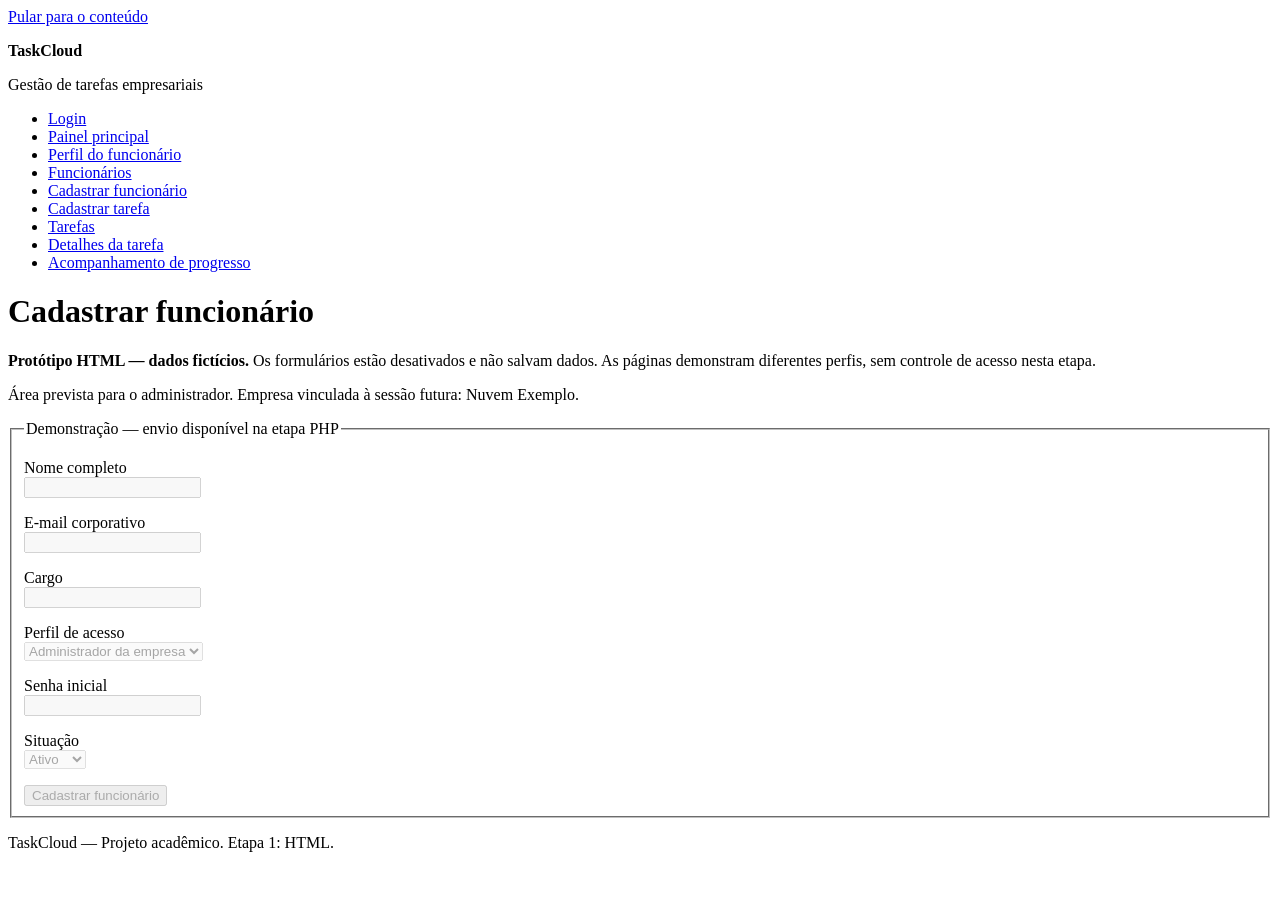
==== funcionario-cadastro.html @ f1c2e86b "Adiciona estrutura HTML da etapa 1 do TaskCloud" ====
<!doctype html>
<html lang="pt-BR">
<head>
  <meta charset="utf-8">
  <meta name="viewport" content="width=device-width, initial-scale=1">
  <meta name="description" content="TaskCloud: estrutura HTML demonstrativa de gestão de tarefas empresariais.">
  <title>Cadastrar funcionário | TaskCloud</title>
</head>
<body>
  <a href="#conteudo">Pular para o conteúdo</a>
  <header class="cabecalho"><p><strong>TaskCloud</strong></p><p>Gestão de tarefas empresariais</p></header>
  <aside class="menu-lateral"><nav aria-label="Navegação principal"><ul><li><a href="index.html">Login</a></li><li><a href="painel.html">Painel principal</a></li><li><a href="perfil.html">Perfil do funcionário</a></li><li><a href="funcionarios.html">Funcionários</a></li><li><a href="funcionario-cadastro.html" aria-current="page">Cadastrar funcionário</a></li><li><a href="tarefa-cadastro.html">Cadastrar tarefa</a></li><li><a href="tarefas.html">Tarefas</a></li><li><a href="tarefa-detalhes.html">Detalhes da tarefa</a></li><li><a href="progresso.html">Acompanhamento de progresso</a></li></ul></nav></aside>
  <main id="conteudo">
    <h1>Cadastrar funcionário</h1>
    <p><strong>Protótipo HTML — dados fictícios.</strong> Os formulários estão desativados e não salvam dados. As páginas demonstram diferentes perfis, sem controle de acesso nesta etapa.</p>
    <p>Área prevista para o administrador. Empresa vinculada à sessão futura: Nuvem Exemplo.</p><form method="post"><fieldset disabled><legend>Demonstração — envio disponível na etapa PHP</legend><p><label for="nome">Nome completo</label><br><input type="text" id="nome" name="nome" required maxlength="120" autocomplete="name"></p><p><label for="email">E-mail corporativo</label><br><input type="email" id="email" name="email" required maxlength="254" autocomplete="email"></p><p><label for="cargo">Cargo</label><br><input type="text" id="cargo" name="cargo" maxlength="100"></p><p><label for="perfil">Perfil de acesso</label><br><select id="perfil" name="perfil"><option value="administrador">Administrador da empresa</option><option value="gestor">Gestor</option><option value="funcionario">Funcionário</option></select></p><p><label for="senha">Senha inicial</label><br><input type="password" id="senha" name="senha" required minlength="12" autocomplete="new-password"></p><p><label for="ativo">Situação</label><br><select id="ativo" name="ativo"><option value="1">Ativo</option><option value="0">Inativo</option></select></p><button type="submit">Cadastrar funcionário</button></fieldset></form>
  </main>
  <footer><p>TaskCloud — Projeto acadêmico. Etapa 1: HTML.</p></footer>
</body>
</html>
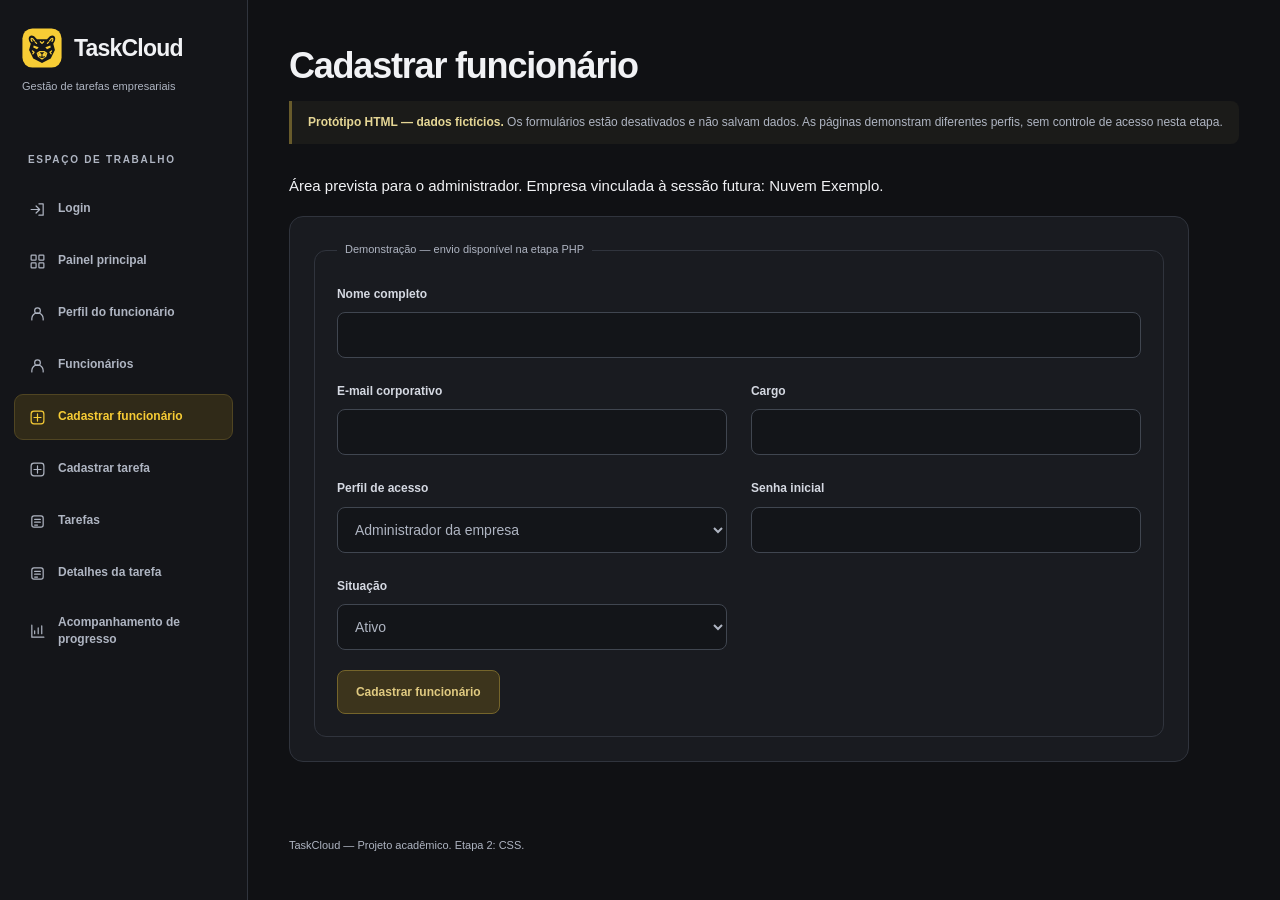
==== commit 76c2cc80: "Aplica identidade visual responsiva da etapa 2" ====
--- a/funcionario-cadastro.html
+++ b/funcionario-cadastro.html
@@ -5,16 +5,18 @@
   <meta name="viewport" content="width=device-width, initial-scale=1">
   <meta name="description" content="TaskCloud: estrutura HTML demonstrativa de gestão de tarefas empresariais.">
   <title>Cadastrar funcionário | TaskCloud</title>
+  <link rel="icon" type="image/svg+xml" href="assets/img/onca-taskcloud.svg">
+  <link rel="stylesheet" href="assets/css/style.css">
 </head>
-<body>
+<body class="pagina-funcionario-cadastro">
   <a href="#conteudo">Pular para o conteúdo</a>
-  <header class="cabecalho"><p><strong>TaskCloud</strong></p><p>Gestão de tarefas empresariais</p></header>
+  <header class="cabecalho"><p><img class="marca-onca" src="assets/img/onca-taskcloud.svg" alt="" width="40" height="40"><strong>TaskCloud</strong></p><p>Gestão de tarefas empresariais</p></header>
   <aside class="menu-lateral"><nav aria-label="Navegação principal"><ul><li><a href="index.html">Login</a></li><li><a href="painel.html">Painel principal</a></li><li><a href="perfil.html">Perfil do funcionário</a></li><li><a href="funcionarios.html">Funcionários</a></li><li><a href="funcionario-cadastro.html" aria-current="page">Cadastrar funcionário</a></li><li><a href="tarefa-cadastro.html">Cadastrar tarefa</a></li><li><a href="tarefas.html">Tarefas</a></li><li><a href="tarefa-detalhes.html">Detalhes da tarefa</a></li><li><a href="progresso.html">Acompanhamento de progresso</a></li></ul></nav></aside>
   <main id="conteudo">
     <h1>Cadastrar funcionário</h1>
-    <p><strong>Protótipo HTML — dados fictícios.</strong> Os formulários estão desativados e não salvam dados. As páginas demonstram diferentes perfis, sem controle de acesso nesta etapa.</p>
-    <p>Área prevista para o administrador. Empresa vinculada à sessão futura: Nuvem Exemplo.</p><form method="post"><fieldset disabled><legend>Demonstração — envio disponível na etapa PHP</legend><p><label for="nome">Nome completo</label><br><input type="text" id="nome" name="nome" required maxlength="120" autocomplete="name"></p><p><label for="email">E-mail corporativo</label><br><input type="email" id="email" name="email" required maxlength="254" autocomplete="email"></p><p><label for="cargo">Cargo</label><br><input type="text" id="cargo" name="cargo" maxlength="100"></p><p><label for="perfil">Perfil de acesso</label><br><select id="perfil" name="perfil"><option value="administrador">Administrador da empresa</option><option value="gestor">Gestor</option><option value="funcionario">Funcionário</option></select></p><p><label for="senha">Senha inicial</label><br><input type="password" id="senha" name="senha" required minlength="12" autocomplete="new-password"></p><p><label for="ativo">Situação</label><br><select id="ativo" name="ativo"><option value="1">Ativo</option><option value="0">Inativo</option></select></p><button type="submit">Cadastrar funcionário</button></fieldset></form>
+    <p class="aviso-prototipo"><strong>Protótipo HTML — dados fictícios.</strong> Os formulários estão desativados e não salvam dados. As páginas demonstram diferentes perfis, sem controle de acesso nesta etapa.</p>
+    <p>Área prevista para o administrador. Empresa vinculada à sessão futura: Nuvem Exemplo.</p><form method="post"><fieldset disabled><legend>Demonstração — envio disponível na etapa PHP</legend><p class="campo-largo"><label for="nome">Nome completo</label><br><input type="text" id="nome" name="nome" required maxlength="120" autocomplete="name"></p><p><label for="email">E-mail corporativo</label><br><input type="email" id="email" name="email" required maxlength="254" autocomplete="email"></p><p><label for="cargo">Cargo</label><br><input type="text" id="cargo" name="cargo" maxlength="100"></p><p><label for="perfil">Perfil de acesso</label><br><select id="perfil" name="perfil"><option value="administrador">Administrador da empresa</option><option value="gestor">Gestor</option><option value="funcionario">Funcionário</option></select></p><p><label for="senha">Senha inicial</label><br><input type="password" id="senha" name="senha" required minlength="12" autocomplete="new-password"></p><p><label for="ativo">Situação</label><br><select id="ativo" name="ativo"><option value="1">Ativo</option><option value="0">Inativo</option></select></p><button type="submit">Cadastrar funcionário</button></fieldset></form>
   </main>
-  <footer><p>TaskCloud — Projeto acadêmico. Etapa 1: HTML.</p></footer>
+  <footer><p>TaskCloud — Projeto acadêmico. Etapa 2: CSS.</p></footer>
 </body>
 </html>
--- a/assets/css/style.css
+++ b/assets/css/style.css
@@ -0,0 +1,277 @@
+/* TaskCloud · Etapa 2. Sem dependências, fontes remotas ou JavaScript. */
+
+/* 1. Tema e base */
+:root {
+  color-scheme: dark;
+  --fundo: #101114;
+  --lateral: #141519;
+  --superficie: #191b20;
+  --superficie-alta: #202329;
+  --borda: #30343d;
+  --texto: #f1f2f5;
+  --secundario: #afb5c2;
+  --amarelo: #f7cc35;
+  --amarelo-suave: #302a18;
+  --azul: #91baff;
+  --azul-suave: #1e2c42;
+  --verde: #88ddba;
+  --verde-suave: #1c342c;
+  --vermelho: #ffaaaa;
+  --vermelho-suave: #3b2429;
+  --raio: 14px;
+  --largura-menu: 248px;
+}
+* { box-sizing: border-box; }
+html { scroll-padding-top: 24px; }
+body {
+  margin: 0;
+  min-width: 280px;
+  background: var(--fundo);
+  color: var(--texto);
+  font: 400 15px/1.6 Inter, "Segoe UI", Roboto, Helvetica, Arial, sans-serif;
+  -webkit-font-smoothing: antialiased;
+}
+img { display: block; max-width: 100%; }
+a { color: var(--amarelo); text-underline-offset: 4px; }
+a:hover { color: #ffe78f; }
+a, button, input, select, textarea { -webkit-tap-highlight-color: transparent; }
+:focus-visible { outline: 3px solid var(--amarelo); outline-offset: 5px; }
+::selection { color: #141519; background: var(--amarelo); }
+h1, h2, h3, p { margin-top: 0; }
+h1 { margin-bottom: 14px; font-size: clamp(26px, 3vw, 36px); line-height: 1.2; letter-spacing: -1.2px; font-weight: 700; }
+h2 { margin-bottom: 20px; font-size: 18px; line-height: 1.4; letter-spacing: -.3px; }
+h3 { margin: 28px 0 14px; font-size: 15px; }
+p { margin-bottom: 18px; }
+strong { font-weight: 650; }
+body > a[href="#conteudo"] {
+  position: fixed; top: 12px; left: 12px; z-index: 100;
+  padding: 10px 16px; border-radius: 8px; background: var(--amarelo); color: #141519;
+  transform: translateY(-180%);
+}
+body > a[href="#conteudo"]:focus { transform: translateY(0); }
+
+/* 2. Marca, navegação lateral e estrutura */
+.cabecalho {
+  position: fixed; inset: 0 auto auto 0; z-index: 20;
+  width: var(--largura-menu); height: 132px; padding: 28px 22px 20px;
+  background: var(--lateral); border-right: 1px solid var(--borda);
+}
+.cabecalho p:first-child { display: flex; align-items: center; gap: 12px; margin-bottom: 10px; }
+.cabecalho strong { font-size: 23px; letter-spacing: -.8px; font-weight: 750; }
+.marca-onca { width: 40px; height: 40px; flex-shrink: 0; }
+.cabecalho p:last-child { margin: 0; color: var(--secundario); font-size: 11px; }
+.menu-lateral {
+  position: fixed; inset: 132px auto 0 0; z-index: 20;
+  width: var(--largura-menu); overflow-y: auto;
+  padding: 20px 14px; background: var(--lateral); border-right: 1px solid var(--borda);
+}
+.menu-lateral nav::before {
+  content: "ESPAÇO DE TRABALHO"; display: block; padding: 0 14px 18px;
+  color: var(--secundario); font-size: 10px; font-weight: 650; letter-spacing: 1.7px;
+}
+.menu-lateral ul { list-style: none; margin: 0; padding: 0; display: grid; gap: 6px; }
+.menu-lateral a {
+  display: flex; align-items: center; gap: 12px; min-height: 46px; padding: 11px 14px;
+  border: 1px solid transparent; border-radius: 9px; color: var(--secundario);
+  text-decoration: none; font-size: 12px; font-weight: 550; line-height: 1.45;
+  transition: background-color .15s, color .15s;
+}
+.menu-lateral a::before {
+  content: ""; width: 17px; height: 17px; flex-shrink: 0; background: currentColor;
+  mask: var(--icone, url("data:image/svg+xml,%3Csvg xmlns='http://www.w3.org/2000/svg' viewBox='0 0 24 24' fill='none' stroke='black' stroke-width='1.7' stroke-linecap='round' stroke-linejoin='round'%3E%3Crect x='4' y='4' width='16' height='16' rx='3'/%3E%3Cpath d='M8 9h8M8 13h8M8 17h4'/%3E%3C/svg%3E")) center / contain no-repeat;
+}
+.menu-lateral a[href="painel.html"] { --icone: url("data:image/svg+xml,%3Csvg xmlns='http://www.w3.org/2000/svg' viewBox='0 0 24 24' fill='none' stroke='black' stroke-width='1.7'%3E%3Crect x='3' y='3' width='7' height='7' rx='1'/%3E%3Crect x='14' y='3' width='7' height='7' rx='1'/%3E%3Crect x='3' y='14' width='7' height='7' rx='1'/%3E%3Crect x='14' y='14' width='7' height='7' rx='1'/%3E%3C/svg%3E"); }
+.menu-lateral a[href="perfil.html"], .menu-lateral a[href="funcionarios.html"] { --icone: url("data:image/svg+xml,%3Csvg xmlns='http://www.w3.org/2000/svg' viewBox='0 0 24 24' fill='none' stroke='black' stroke-width='1.7' stroke-linecap='round'%3E%3Ccircle cx='12' cy='8' r='4'/%3E%3Cpath d='M4 21v-2a8 8 0 0 1 16 0v2'/%3E%3C/svg%3E"); }
+.menu-lateral a[href="funcionario-cadastro.html"], .menu-lateral a[href="tarefa-cadastro.html"] { --icone: url("data:image/svg+xml,%3Csvg xmlns='http://www.w3.org/2000/svg' viewBox='0 0 24 24' fill='none' stroke='black' stroke-width='1.7' stroke-linecap='round'%3E%3Crect x='3' y='3' width='18' height='18' rx='4'/%3E%3Cpath d='M12 7v10M7 12h10'/%3E%3C/svg%3E"); }
+.menu-lateral a[href="progresso.html"] { --icone: url("data:image/svg+xml,%3Csvg xmlns='http://www.w3.org/2000/svg' viewBox='0 0 24 24' fill='none' stroke='black' stroke-width='1.7' stroke-linecap='round'%3E%3Cpath d='M4 3v17h17M8 15v-4M13 15V7M18 15V4'/%3E%3C/svg%3E"); }
+.menu-lateral a[href="index.html"] { --icone: url("data:image/svg+xml,%3Csvg xmlns='http://www.w3.org/2000/svg' viewBox='0 0 24 24' fill='none' stroke='black' stroke-width='1.7' stroke-linecap='round' stroke-linejoin='round'%3E%3Cpath d='M14 4h6v16h-6M3 12h12M10 7l5 5-5 5'/%3E%3C/svg%3E"); }
+.menu-lateral a:hover { color: var(--texto); background: var(--superficie-alta); }
+.menu-lateral a[aria-current="page"] { color: var(--amarelo); border-color: #504522; background: var(--amarelo-suave); }
+main { margin-left: var(--largura-menu); padding: 44px clamp(24px, 3.2vw, 56px) 30px; min-height: calc(100vh - 75px); max-width: 1800px; }
+main > section, main > article { min-width: 0; margin-bottom: 24px; padding: 26px; border: 1px solid var(--borda); border-radius: var(--raio); background: var(--superficie); }
+main > section > :last-child, main > article > :last-child { margin-bottom: 0; }
+.aviso-prototipo {
+  margin: 0 0 30px; padding: 12px 16px; border-left: 3px solid #685b2b;
+  border-radius: 0 8px 8px 0; background: #1b1b19; color: var(--secundario); font-size: 12px;
+}
+.aviso-prototipo strong { color: #e5d695; }
+footer { margin-left: var(--largura-menu); padding: 12px clamp(24px, 3.2vw, 56px) 24px; color: var(--secundario); font-size: 11px; }
+footer p { margin: 0; }
+
+/* 3. Indicadores e dados */
+.resumo-indicadores { background: transparent; border: 0; padding: 0; }
+.resumo-indicadores h2 { margin-bottom: 16px; color: var(--secundario); font-size: 13px; font-weight: 500; }
+.indicadores { display: grid; grid-template-columns: repeat(4, minmax(0, 1fr)); gap: 16px; margin: 0; }
+.indicador { position: relative; overflow: hidden; padding: 23px; border: 1px solid var(--borda); border-radius: var(--raio); background: var(--superficie); }
+.indicador::before { content: ""; display: block; width: 7px; height: 7px; margin-bottom: 20px; border-radius: 50%; background: var(--cor-indicador, var(--amarelo)); box-shadow: 0 0 0 5px var(--fundo-indicador, var(--amarelo-suave)); }
+.indicador dt { margin-bottom: 8px; font-size: 12px; color: var(--secundario); }
+.indicador dd { margin: 0; color: var(--texto); font-size: 36px; line-height: 1.2; font-weight: 650; letter-spacing: -1.5px; font-variant-numeric: tabular-nums; }
+.indicador-andamento { --cor-indicador: var(--azul); --fundo-indicador: var(--azul-suave); }
+.indicador-concluida { --cor-indicador: var(--verde); --fundo-indicador: var(--verde-suave); }
+dl:not(.indicadores) { display: grid; grid-template-columns: minmax(130px, 180px) minmax(0, 1fr); gap: 12px 24px; margin: 20px 0; }
+dt { color: var(--secundario); font-size: 13px; }
+dd { margin: 0; overflow-wrap: anywhere; }
+.pagina-perfil main > section:first-of-type h2 { display: flex; align-items: center; gap: 12px; font-size: 24px; }
+.pagina-perfil main > section:first-of-type h2::before { content: "AE"; display: grid; place-items: center; width: 48px; height: 48px; border-radius: 14px; background: var(--amarelo-suave); color: var(--amarelo); font-size: 15px; letter-spacing: 0; }
+article { scroll-margin-top: 24px; }
+article:target { border-color: var(--amarelo); box-shadow: 0 0 0 2px #f7cc351a; }
+article > p, section > p { color: var(--secundario); }
+ol { padding-left: 22px; }
+ol li { padding: 8px 0 8px 10px; color: var(--secundario); font-size: 13px; }
+ol li::marker { color: var(--amarelo); }
+main ul { padding-left: 20px; }
+main ul li { padding: 8px 0; }
+
+/* 4. Tabelas. No celular, a rolagem fica contida na tabela. */
+.tabela-rolagem { max-width: 100%; overflow-x: auto; border: 1px solid var(--borda); border-radius: 10px; scrollbar-color: #626977 var(--superficie); }
+table { width: 100%; border-collapse: collapse; font-size: 12px; text-align: left; }
+caption { padding: 15px 18px; border-bottom: 1px solid var(--borda); text-align: left; color: var(--secundario); font-size: 11px; }
+th, td { padding: 17px 16px; vertical-align: middle; border-bottom: 1px solid var(--borda); }
+thead th { background: #16181d; color: var(--secundario); font-size: 10px; font-weight: 650; letter-spacing: .7px; text-transform: uppercase; white-space: nowrap; }
+tbody th { color: var(--secundario); font-size: 11px; font-weight: 500; white-space: nowrap; }
+tbody tr:last-child > * { border-bottom: 0; }
+tbody tr:hover { background: #ffffff03; }
+table a { color: var(--texto); text-decoration: none; font-weight: 550; }
+table a:hover { color: var(--amarelo); text-decoration: underline; }
+td:nth-child(2) { min-width: 170px; }
+td { min-width: 90px; }
+td:has(time) { white-space: nowrap; font-variant-numeric: tabular-nums; color: var(--secundario); }
+.etiqueta { display: inline-flex; align-items: center; gap: 6px; padding: 4px 8px; border-radius: 6px; font-size: 10px; font-weight: 600; line-height: 1.5; white-space: nowrap; }
+.status-pendente, .prioridade-media { color: var(--amarelo); background: var(--amarelo-suave); }
+.status-andamento { color: var(--azul); background: var(--azul-suave); }
+.status-concluida, .situacao-ativa { color: var(--verde); background: var(--verde-suave); }
+.prioridade-alta { color: var(--vermelho); background: var(--vermelho-suave); }
+.prioridade-baixa { color: #c1c8d6; background: #2a2f38; }
+.etiqueta[class*="status-"]::before, .situacao-ativa::before { content: ""; width: 5px; height: 5px; border-radius: 50%; background: currentColor; }
+
+/* 5. Progresso: os valores e textos continuam no HTML. */
+progress {
+  --cor-progresso: var(--azul);
+  display: inline-block; width: min(200px, 65%); height: 7px; margin-right: 8px;
+  overflow: hidden; border: 0; border-radius: 999px; vertical-align: middle;
+  appearance: none; background: #303640; color: var(--cor-progresso);
+  accent-color: var(--cor-progresso);
+}
+progress[value="0"] { --cor-progresso: var(--amarelo); }
+progress[value="100"][max="100"] { --cor-progresso: var(--verde); }
+progress::-webkit-progress-bar { border-radius: 999px; background: #303640; }
+progress::-webkit-progress-value { border-radius: 999px; background: var(--cor-progresso); }
+progress::-moz-progress-bar { border-radius: 999px; background: var(--cor-progresso); }
+td:has(progress) { min-width: 155px; white-space: nowrap; font-size: 11px; font-variant-numeric: tabular-nums; }
+td progress { width: 72px; }
+.pagina-progresso section > progress { display: block; width: 100%; height: 10px; margin: 24px 0 32px; }
+.pagina-progresso dl { grid-template-columns: minmax(0, 1fr) minmax(140px, 1fr); }
+.pagina-progresso dd { text-align: right; font-size: 13px; font-variant-numeric: tabular-nums; }
+
+/* 6. Formulários e ações. Disabled continua desativado. */
+form { margin-bottom: 20px; }
+fieldset { min-width: 0; margin: 0; padding: 22px; border: 1px solid var(--borda); border-radius: 12px; }
+legend { max-width: 100%; padding: 0 8px; color: var(--secundario); font-size: 11px; }
+fieldset p { margin-bottom: 20px; }
+label { display: inline-block; margin-bottom: 8px; color: #d5d9e2; font-size: 12px; font-weight: 550; }
+label + br { display: none; }
+input:not([type="hidden"]), select, textarea {
+  display: block; width: 100%; min-height: 46px; padding: 11px 13px;
+  border: 1px solid #404650; border-radius: 8px; background: #131519;
+  color: var(--texto); font: inherit; font-size: 14px; line-height: 1.5;
+}
+textarea { min-height: 132px; resize: vertical; }
+input:disabled, select:disabled, textarea:disabled { opacity: 1; color: var(--secundario); -webkit-text-fill-color: var(--secundario); cursor: not-allowed; }
+button, .botao {
+  display: inline-flex; justify-content: center; align-items: center; gap: 8px; min-height: 44px;
+  padding: 11px 18px; border: 1px solid var(--amarelo); border-radius: 8px;
+  background: var(--amarelo); color: #19180e; font: inherit; font-size: 12px;
+  font-weight: 700; line-height: 1.5; text-align: center; text-decoration: none;
+}
+button:not(:disabled):hover, .botao:hover { background: #ffdf70; border-color: #ffdf70; color: #19180e; }
+button:disabled { border-color: #75652b; background: #3c341c; color: #e0ca81; cursor: not-allowed; }
+.pagina-funcionario-cadastro main > form, .pagina-tarefa-cadastro main > form { max-width: 900px; padding: 24px; border: 1px solid var(--borda); border-radius: var(--raio); background: var(--superficie); }
+.pagina-funcionario-cadastro fieldset, .pagina-tarefa-cadastro fieldset { display: grid; grid-template-columns: repeat(2, minmax(0, 1fr)); gap: 0 24px; }
+.campo-largo, .pagina-funcionario-cadastro fieldset button, .pagina-tarefa-cadastro fieldset button { grid-column: 1 / -1; }
+.pagina-funcionario-cadastro fieldset button, .pagina-tarefa-cadastro fieldset button { justify-self: start; }
+.pagina-tarefas fieldset { display: grid; grid-template-columns: repeat(2, minmax(0, 1fr)); gap: 0 20px; }
+.pagina-tarefas fieldset button { grid-column: 1 / -1; justify-self: start; }
+
+/* 7. Login: composição centralizada independente do painel. */
+.pagina-login {
+  display: flex; flex-direction: column; align-items: center; min-height: 100vh;
+  background: radial-gradient(ellipse at 50% 0, #f7cc350a, transparent 55%), var(--fundo);
+}
+.pagina-login .cabecalho { position: static; width: auto; height: auto; padding: 38px 20px 24px; border: 0; background: transparent; text-align: center; }
+.pagina-login .cabecalho p:first-child { justify-content: center; }
+.pagina-login .marca-onca { width: 46px; height: 46px; }
+.pagina-login .cabecalho p:last-child { font-size: 12px; }
+.pagina-login main { display: flex; flex-direction: column; width: min(100% - 32px, 480px); min-height: 0; margin: auto 0; padding: 20px 0; }
+.pagina-login h1 { font-size: 14px; letter-spacing: 1.5px; text-transform: uppercase; color: var(--secundario); text-align: center; }
+.pagina-login main > section { order: 1; padding: 32px; margin: 8px 0 20px; box-shadow: 0 24px 70px #0003; }
+.pagina-login h2 { font-size: 25px; letter-spacing: -.8px; line-height: 1.3; margin-bottom: 12px; }
+.pagina-login section > p { font-size: 13px; }
+.pagina-login .aviso-prototipo { order: 2; margin-bottom: 0; font-size: 11px; }
+.pagina-login fieldset { padding: 18px 0 0; border: 0; }
+.pagina-login legend { padding: 0; font-size: 10px; }
+.pagina-login form { margin-bottom: 16px; }
+.pagina-login button, .pagina-login .botao { width: 100%; }
+.pagina-login .menu-lateral { position: static; order: 3; flex-shrink: 0; width: min(100% - 32px, 800px); padding: 24px 0 12px; border: 0; background: transparent; overflow: visible; }
+.pagina-login .menu-lateral nav::before { content: "PÁGINAS DO PROTÓTIPO"; text-align: center; padding-bottom: 10px; font-size: 9px; }
+.pagina-login .menu-lateral ul { display: flex; justify-content: center; flex-wrap: wrap; gap: 0 6px; }
+.pagina-login .menu-lateral a { min-height: 44px; padding: 8px 10px; font-size: 10px; }
+.pagina-login .menu-lateral a::before { display: none; }
+.pagina-login .menu-lateral a[aria-current="page"] { color: var(--texto); background: transparent; border-color: transparent; }
+.pagina-login footer { order: 4; margin: 0; text-align: center; padding: 10px 20px 24px; font-size: 10px; }
+
+/* 8. Responsividade e preferências de acessibilidade */
+@media (min-width: 1600px) { main { padding-top: 56px; } }
+@media (max-width: 1200px) {
+  :root { --largura-menu: 224px; }
+  .cabecalho { padding-left: 18px; }
+  .cabecalho strong { font-size: 21px; }
+  .menu-lateral { padding-inline: 10px; }
+  .menu-lateral a { padding-inline: 10px; font-size: 11px; }
+  .indicadores { grid-template-columns: repeat(2, minmax(0, 1fr)); }
+}
+@media (max-width: 800px) {
+  .cabecalho { position: static; width: 100%; height: auto; padding: 18px 20px; border-right: 0; border-bottom: 1px solid var(--borda); }
+  .cabecalho p:first-child { margin-bottom: 4px; }
+  .cabecalho p:last-child { padding-left: 52px; }
+  .menu-lateral { position: static; width: 100%; padding: 10px 12px; border-right: 0; border-bottom: 1px solid var(--borda); overflow-x: auto; }
+  .menu-lateral nav::before { display: none; }
+  .menu-lateral ul { display: flex; gap: 6px; width: max-content; }
+  .menu-lateral a { min-height: 44px; white-space: nowrap; font-size: 12px; padding: 10px 12px; }
+  main { margin: 0; padding: 28px 20px 20px; min-height: 0; }
+  h1 { letter-spacing: -.8px; }
+  main > section, main > article { padding: 20px; }
+  .resumo-indicadores { padding: 0; }
+  .aviso-prototipo { margin-bottom: 24px; }
+  footer { margin: 0; padding: 12px 20px 24px; }
+  .pagina-login .cabecalho p:last-child { padding-left: 0; }
+  .pagina-login .menu-lateral ul { width: auto; }
+  .pagina-login .menu-lateral nav::before { display: block; }
+}
+@media (max-width: 480px) {
+  main { padding: 24px 14px 16px; }
+  h1 { font-size: 27px; }
+  h2 { font-size: 17px; }
+  .indicadores { gap: 10px; }
+  .indicador { padding: 18px; }
+  .indicador dd { font-size: 30px; }
+  .indicador dt { font-size: 11px; }
+  main > section, main > article { padding: 16px; }
+  .resumo-indicadores { padding: 0; }
+  .aviso-prototipo { padding: 10px 12px; font-size: 11px; }
+  dl:not(.indicadores) { grid-template-columns: 1fr; gap: 4px; }
+  dl:not(.indicadores) dd { margin-bottom: 12px; }
+  .pagina-progresso dd { text-align: left; }
+  .pagina-progresso dd progress { width: 75%; }
+  .pagina-funcionario-cadastro fieldset, .pagina-tarefa-cadastro fieldset, .pagina-tarefas fieldset { grid-template-columns: 1fr; }
+  .pagina-funcionario-cadastro main > form, .pagina-tarefa-cadastro main > form { padding: 14px; }
+  fieldset { padding: 16px 12px; }
+  button, .botao { width: 100%; }
+  .pagina-login main > section { padding: 24px; }
+  .pagina-login .cabecalho { padding-top: 28px; }
+}
+@media (prefers-reduced-motion: reduce) { *, *::before, *::after { scroll-behavior: auto !important; transition: none !important; animation: none !important; } }
+@media (forced-colors: active) {
+  .etiqueta, .indicador, .botao { border: 1px solid ButtonText; }
+  .menu-lateral a[aria-current="page"] { border: 2px solid Highlight; }
+  progress { forced-color-adjust: auto; }
+}
